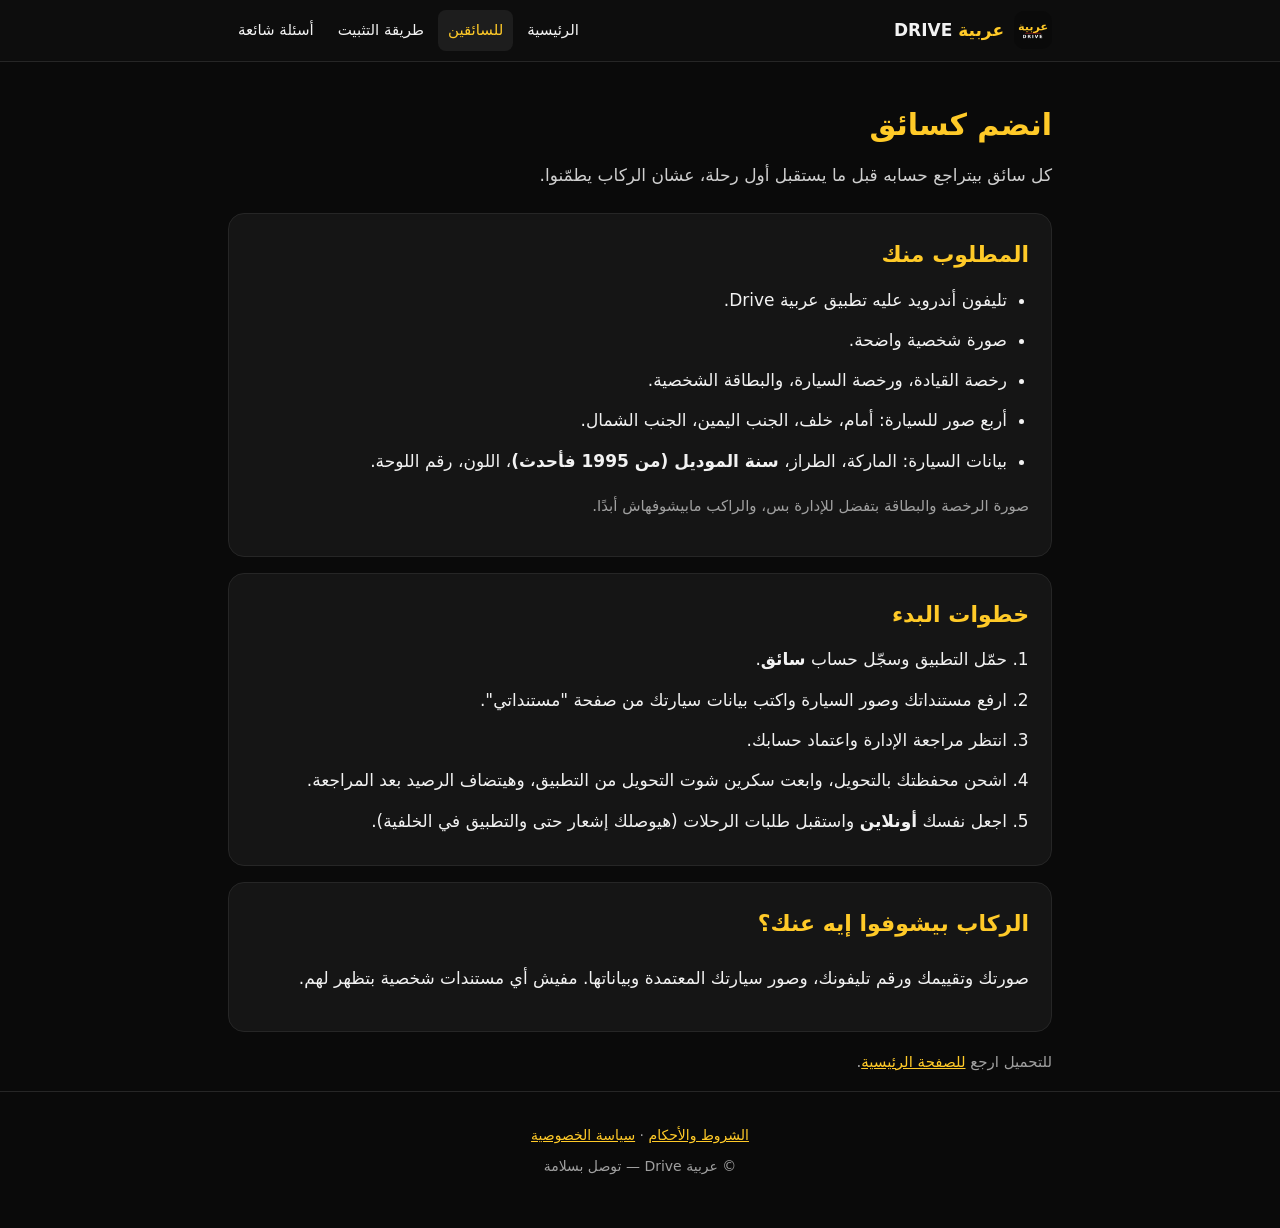
==== drivers.html @ 96d35bb0 "Arabia Drive official website (static, RTL) Co-Authored-By: Claude Sonnet 5.5 <noreply@anthropic.com" ====
<!doctype html>
<html lang="ar" dir="rtl">
<head>
<meta charset="utf-8">
<meta name="viewport" content="width=device-width, initial-scale=1">
<title>للسائقين — انضم لعربية Drive</title>
<meta name="description" content="متطلبات التسجيل كسائق في عربية Drive: المستندات، صور السيارة، موديل السيارة، ومراجعة الحساب قبل بدء الشغل.">
<meta name="theme-color" content="#0a0a0a">
<link rel="canonical" href="https://kdplkdpl577-ship-it.github.io/arabia-drive-site/drivers.html">
<meta property="og:type" content="website">
<meta property="og:locale" content="ar_EG">
<meta property="og:site_name" content="عربية Drive">
<meta property="og:title" content="للسائقين — انضم لعربية Drive">
<meta property="og:description" content="متطلبات التسجيل كسائق في عربية Drive: المستندات، صور السيارة، موديل السيارة، ومراجعة الحساب قبل بدء الشغل.">
<meta property="og:url" content="https://kdplkdpl577-ship-it.github.io/arabia-drive-site/drivers.html">
<meta property="og:image" content="https://kdplkdpl577-ship-it.github.io/arabia-drive-site/assets/logo.png">
<link rel="icon" href="assets/logo.png" type="image/png">
<link rel="apple-touch-icon" href="assets/logo.png">
<link rel="stylesheet" href="assets/site.css">
</head>
<body>
<header class="site"><div class="wrap">
<a class="logo-link" href="index.html"><img src="assets/logo.png" width="38" height="38" alt="شعار عربية Drive"><span><span class="ar">عربية</span> DRIVE</span></a>
<nav class="main" aria-label="القائمة الرئيسية">
<a href="index.html">الرئيسية</a>
<a href="drivers.html" aria-current="page">للسائقين</a>
<a href="install.html">طريقة التثبيت</a>
<a href="faq.html">أسئلة شائعة</a>
</nav></div></header>
<main class="wrap">

<h1 class="page">انضم كسائق</h1>
<p class="page-lead">كل سائق بيتراجع حسابه قبل ما يستقبل أول رحلة، عشان الركاب يطمّنوا.</p>

<section class="card">
<h2>المطلوب منك</h2>
<ul class="clean">
<li>تليفون أندرويد عليه تطبيق عربية Drive.</li>
<li>صورة شخصية واضحة.</li>
<li>رخصة القيادة، ورخصة السيارة، والبطاقة الشخصية.</li>
<li>أربع صور للسيارة: أمام، خلف، الجنب اليمين، الجنب الشمال.</li>
<li>بيانات السيارة: الماركة، الطراز، <b>سنة الموديل (من 1995 فأحدث)</b>، اللون، رقم اللوحة.</li>
</ul>
<p class="note">صورة الرخصة والبطاقة بتفضل للإدارة بس، والراكب مابيشوفهاش أبدًا.</p>
</section>

<section class="card">
<h2>خطوات البدء</h2>
<ol class="clean">
<li>حمّل التطبيق وسجّل حساب <b>سائق</b>.</li>
<li>ارفع مستنداتك وصور السيارة واكتب بيانات سيارتك من صفحة "مستنداتي".</li>
<li>انتظر مراجعة الإدارة واعتماد حسابك.</li>
<li>اشحن محفظتك بالتحويل، وابعت سكرين شوت التحويل من التطبيق، وهيتضاف الرصيد بعد المراجعة.</li>
<li>اجعل نفسك <b>أونلاين</b> واستقبل طلبات الرحلات (هيوصلك إشعار حتى والتطبيق في الخلفية).</li>
</ol>
</section>

<section class="card">
<h2>الركاب بيشوفوا إيه عنك؟</h2>
<p>صورتك وتقييمك ورقم تليفونك، وصور سيارتك المعتمدة وبياناتها. مفيش أي مستندات شخصية بتظهر لهم.</p>
</section>
<p class="note">للتحميل ارجع <a href="index.html#download">للصفحة الرئيسية</a>.</p>

</main>
<footer class="site">
<p><a href="https://arabia-drive-api-production.up.railway.app/terms">الشروط والأحكام</a> · <a href="https://arabia-drive-api-production.up.railway.app/privacy">سياسة الخصوصية</a></p>
<p>© عربية Drive — توصل بسلامة</p>
</footer>
</body>
</html>
---- assets/site.css ----
:root{--bg:#0a0a0a;--card:#151515;--line:#262626;--text:#f2f2f2;--muted:#a0a0a0;--yellow:#ffca28;--red:#d62828}
*{box-sizing:border-box}html{-webkit-text-size-adjust:100%;scroll-behavior:smooth}
body{margin:0;background:var(--bg);color:var(--text);font-family:"Segoe UI",Tahoma,"Noto Naskh Arabic",system-ui,sans-serif;line-height:1.9;font-size:17px}
a{color:var(--yellow)}
.wrap{max-width:860px;margin:0 auto;padding:0 18px}
header.site{border-bottom:1px solid var(--line);background:#0d0d0d;position:sticky;top:0;z-index:5}
header.site .wrap{display:flex;align-items:center;justify-content:space-between;gap:12px;padding-top:10px;padding-bottom:10px}
.logo-link{display:flex;align-items:center;gap:10px;text-decoration:none;color:var(--text);font-weight:800}
.logo-link img{border-radius:10px}
.logo-link .ar{color:var(--yellow)}
nav.main{display:flex;gap:4px;flex-wrap:wrap;justify-content:flex-end}
nav.main a{color:var(--text);text-decoration:none;padding:6px 10px;border-radius:8px;font-size:15px}
nav.main a:hover,nav.main a[aria-current]{background:#1d1d1d;color:var(--yellow)}
.hero{text-align:center;padding:52px 0 40px}
.hero img{border-radius:28px}
.brand{margin:14px 0 0;display:inline-flex;flex-direction:column;align-items:center;gap:2px;line-height:1.1}
.brand .ar{color:var(--yellow);font-size:clamp(46px,13vw,68px);font-weight:800}
.brand .line{display:block;width:72%;height:4px;background:var(--red);border-radius:2px}
.brand .en{color:#fff;font-size:clamp(26px,7vw,38px);font-weight:800;letter-spacing:.35em;padding-inline-start:.35em}
.slogan{margin:14px 0 0;font-size:24px;font-weight:800;color:var(--yellow)}
.lead{margin:6px auto 24px;max-width:560px;color:#cfcfcf}
.btn{display:inline-block;background:var(--yellow);color:#111;font-weight:800;font-size:21px;padding:14px 46px;border-radius:14px;text-decoration:none}
.btn:active{transform:scale(.98)}
.hint{margin:12px 0 0;color:var(--muted);font-size:14px}
h1.page{margin:34px 0 6px;font-size:30px;color:var(--yellow)}
.page-lead{color:#cfcfcf;margin:0 0 22px}
section.card{background:var(--card);border:1px solid var(--line);border-radius:16px;padding:20px 22px;margin:0 0 16px}
section.card h2{margin:0 0 8px;font-size:22px;color:var(--yellow)}
.grid{display:grid;grid-template-columns:repeat(auto-fit,minmax(240px,1fr));gap:14px;margin:0 0 16px}
.grid .item{background:var(--card);border:1px solid var(--line);border-radius:16px;padding:16px 18px}
.grid .item h3{margin:0 0 4px;font-size:18px}
.grid .item p{margin:0;color:#cfcfcf;font-size:16px}
ul.clean,ol.clean{margin:0;padding-inline-start:22px}
ul.clean li,ol.clean li{margin:8px 0}
details{border-top:1px solid var(--line);padding:10px 0}
details:first-of-type{border-top:0}
summary{cursor:pointer;font-weight:700}
details p{margin:8px 0 0;color:#cfcfcf}
.note{color:var(--muted);font-size:15px}
.cta{text-align:center;padding:10px 0 34px}
footer.site{border-top:1px solid var(--line);text-align:center;padding:26px 16px 44px;color:var(--muted);font-size:14px}
footer.site p{margin:4px 0}
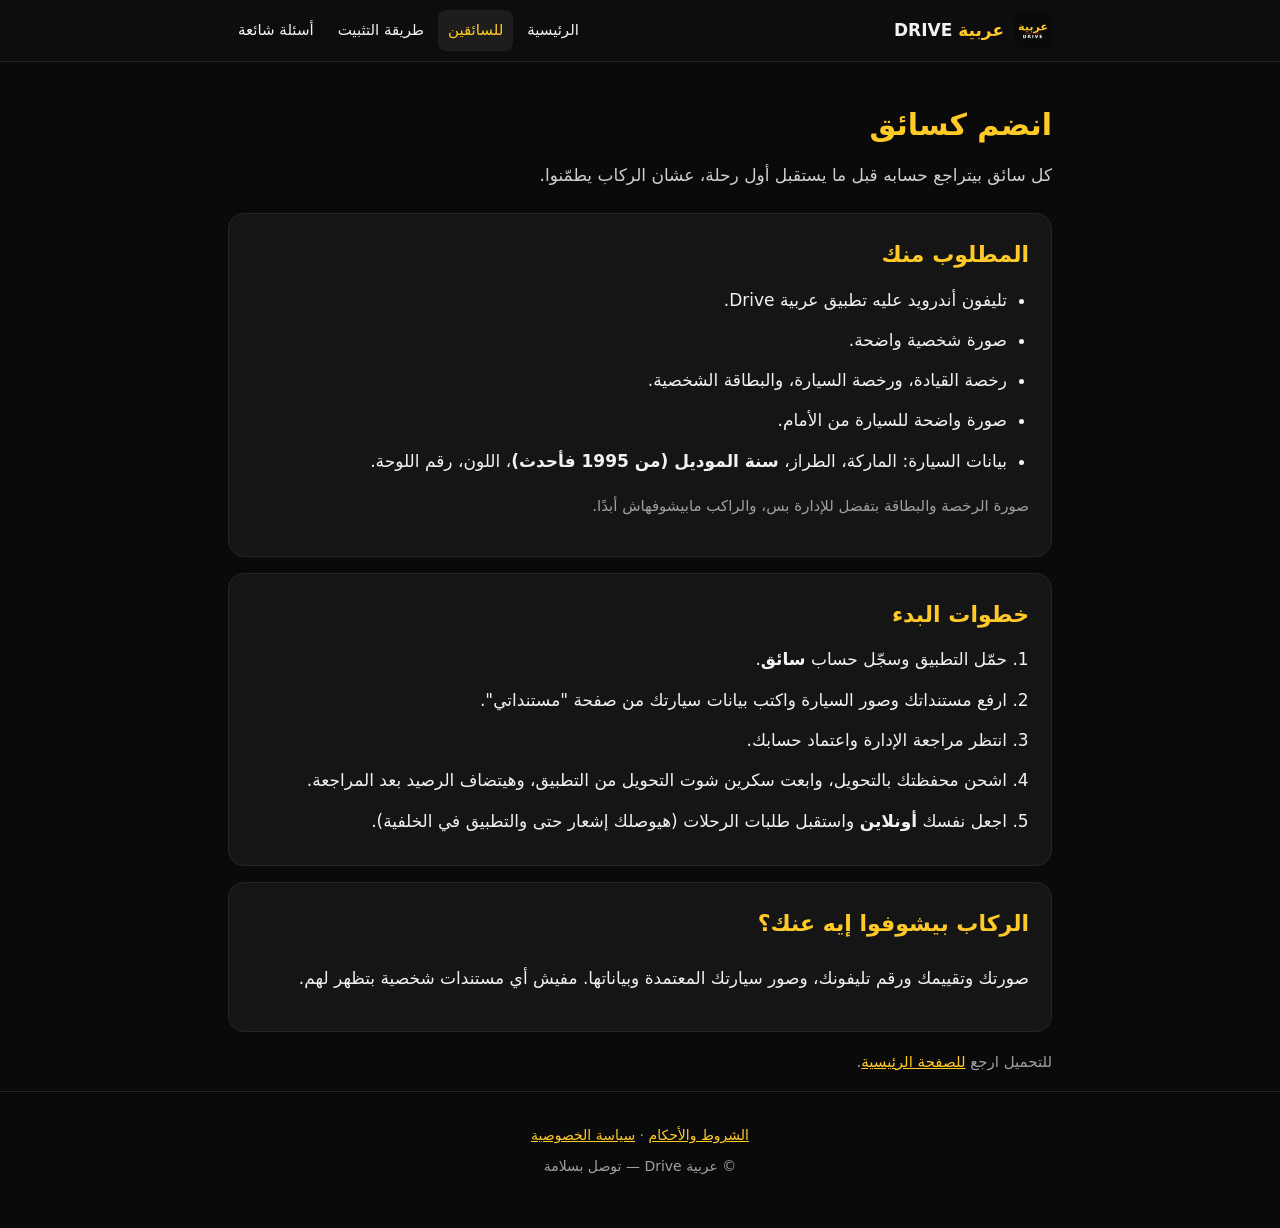
==== commit 0864d5c8: "Drivers page: front car photo only Co-Authored-By: Claude Sonnet 5.5 <noreply@anthropic.com> Claude-" ====
--- a/drivers.html
+++ b/drivers.html
@@ -38,7 +38,7 @@
 <li>تليفون أندرويد عليه تطبيق عربية Drive.</li>
 <li>صورة شخصية واضحة.</li>
 <li>رخصة القيادة، ورخصة السيارة، والبطاقة الشخصية.</li>
-<li>أربع صور للسيارة: أمام، خلف، الجنب اليمين، الجنب الشمال.</li>
+<li>صورة واضحة للسيارة من الأمام.</li>
 <li>بيانات السيارة: الماركة، الطراز، <b>سنة الموديل (من 1995 فأحدث)</b>، اللون، رقم اللوحة.</li>
 </ul>
 <p class="note">صورة الرخصة والبطاقة بتفضل للإدارة بس، والراكب مابيشوفهاش أبدًا.</p>
